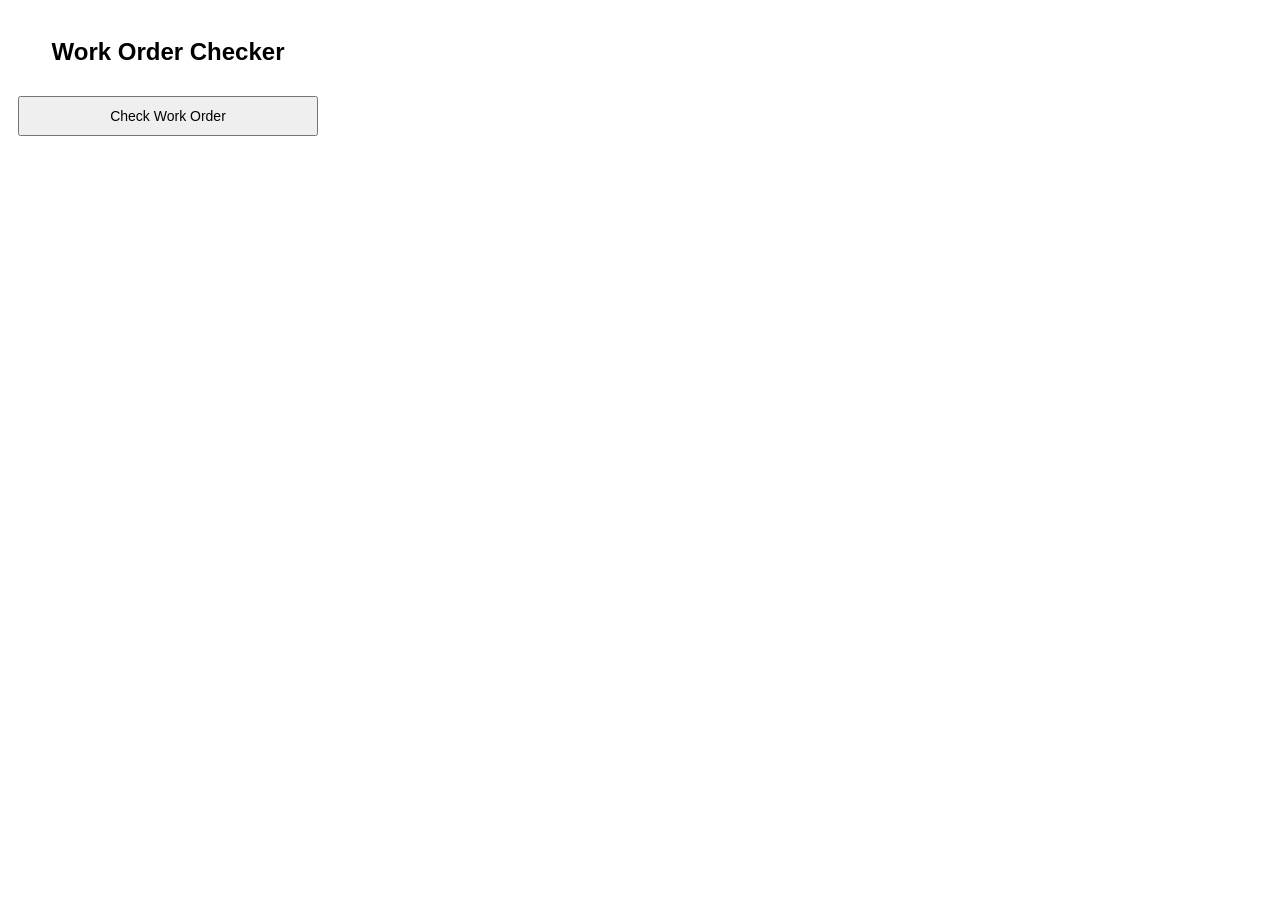
==== W.O Extension/popup.html @ cbaf8700 "Add files via upload" ====
<!DOCTYPE html>
<html lang="en">
<head>
  <meta charset="UTF-8">
  <title>Work Order Checker</title>
  <style>
    body { font-family: Arial, sans-serif; padding: 10px; width: 300px; }
    h2 { text-align: center; }
    ul { list-style: none; padding-left: 0; }
    li { margin: 5px 0; font-size: 14px; }
    .success { color: green; }
    .error { color: red; }
    button { width: 100%; padding: 10px; margin-top: 10px; font-size: 14px; }
    #spinner {
      display: none;
      margin: 10px auto;
      border: 4px solid #f3f3f3;
      border-top: 4px solid #3498db;
      border-radius: 50%;
      width: 24px;
      height: 24px;
      animation: spin 1s linear infinite;
    }
    @keyframes spin {
      0% { transform: rotate(0deg);}
      100% { transform: rotate(360deg);}
    }
  </style>
</head>
<body>
  <h2>Work Order Checker</h2>
  <div id="spinner"></div>
  <ul id="results"></ul>
  <button id="check">Check Work Order</button>

  <script src="popup.js"></script>
</body>
</html>
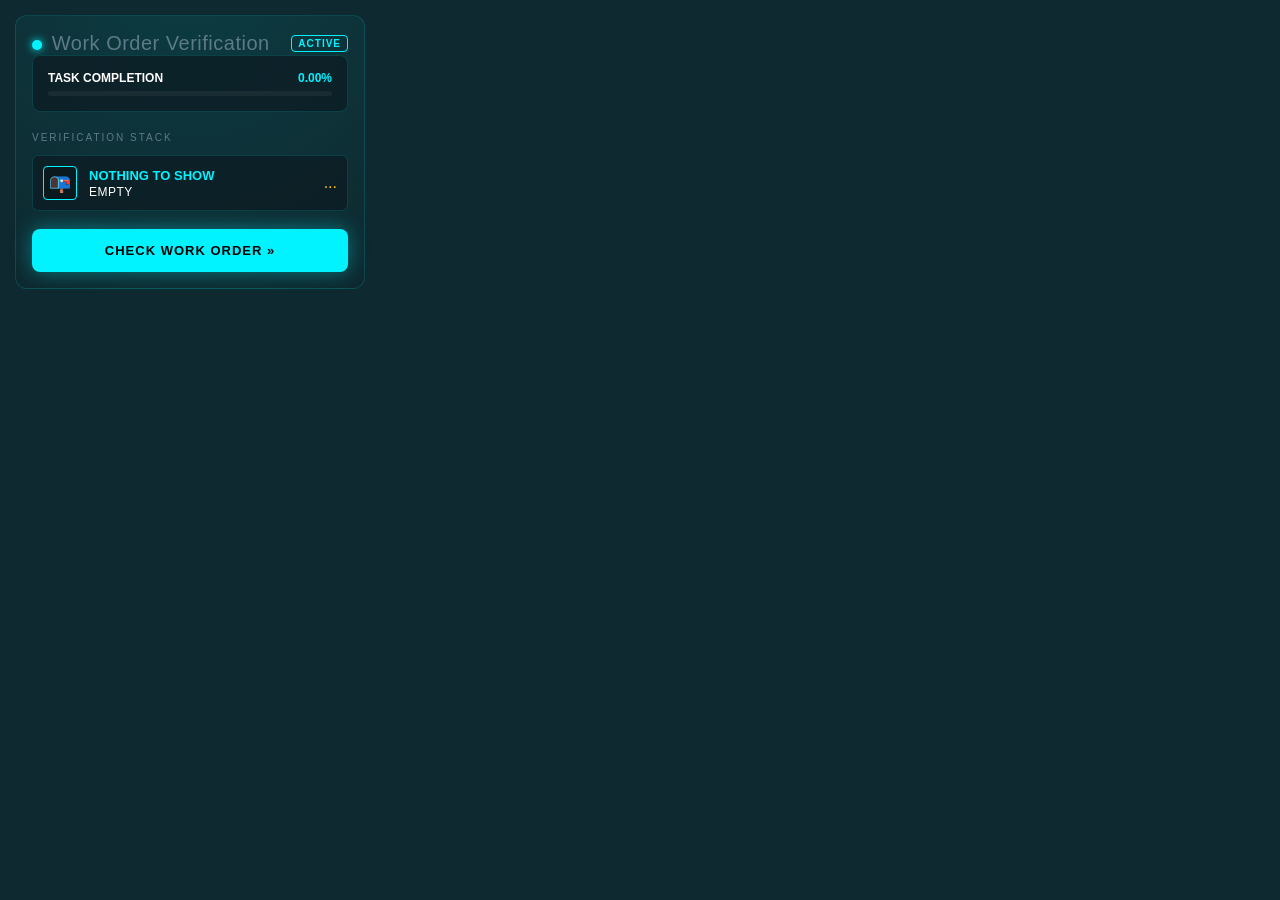
==== commit 3d37a6ee: "Add files via upload" ====
--- a/W.O Extension/popup.html
+++ b/W.O Extension/popup.html
@@ -1,38 +1,118 @@
+<!DOCTYPE html>
+<html lang="en">
+
+<head>
+  <meta charset="UTF-8">
+  <meta name="viewport" content="width=device-width, initial-scale=1.0">
+  <link rel="stylesheet" href="style.css">
+</head>
+
+<body>
+  <div class="hud-container">
+    <div class="header">
+      <div class="brand">
+        <span class="pulse-dot"></span> <h1>Work Order Verification</h1>      </div>
+      <div class="system-state">
+        <span class="active-tag">ACTIVE</span>
+      </div>
+    </div>
+
+
+
+    <div class="glass-card summary-card">
+      <div class="stat-row">
+        <span class="label">TASK COMPLETION</span>
+        <span class="value cyan-text">0.00%</span>
+      </div>
+      <div class="progress-track">
+        <div class="progress-fill cyan-glow" style="width: 0%"></div>
+      </div>
+    </div>
+
+    <div class="section-divider">VERIFICATION STACK</div>
+
+    <div id="results">
+      <div class="item-card">
+        <div class="icon-box cyan-border">
+          <div class="mini-icon" style="font-size: 18px; display: flex; align-items: center; justify-content: center;">
+        📭
+      </div>
+        </div>
+        <div class="item-info">
+          <span class="item-label cyan-text">NOTHING TO SHOW</span>
+          <span class="item-value">EMPTY</span>
+        </div>
+        <div class="status-icon yellow-text">...</div>
+      </div>
+
+    </div>
+
+    <button id="check" class="main-button">
+      CHECK WORK ORDER <span class="arrow">»</span>
+    </button>
+
+
+  </div>
+
+  <script src="popup.js"></script>
+</body>
+
+</html>
+
+
+
+
+
+
+<!-- 
 <!DOCTYPE html>
 <html lang="en">
 <head>
   <meta charset="UTF-8">
-  <title>Work Order Checker</title>
-  <style>
-    body { font-family: Arial, sans-serif; padding: 10px; width: 300px; }
-    h2 { text-align: center; }
-    ul { list-style: none; padding-left: 0; }
-    li { margin: 5px 0; font-size: 14px; }
-    .success { color: green; }
-    .error { color: red; }
-    button { width: 100%; padding: 10px; margin-top: 10px; font-size: 14px; }
-    #spinner {
-      display: none;
-      margin: 10px auto;
-      border: 4px solid #f3f3f3;
-      border-top: 4px solid #3498db;
-      border-radius: 50%;
-      width: 24px;
-      height: 24px;
-      animation: spin 1s linear infinite;
-    }
-    @keyframes spin {
-      0% { transform: rotate(0deg);}
-      100% { transform: rotate(360deg);}
-    }
-  </style>
+  <link rel="stylesheet" href="style.css">
 </head>
 <body>
-  <h2>Work Order Checker</h2>
-  <div id="spinner"></div>
-  <ul id="results"></ul>
-  <button id="check">Check Work Order</button>
+  <div class="hud-container">
+    <div class="header">
+      <div class="brand">
+        <span class="dot"></span> STITCH AI // HUD V3
+      </div>
+      <div class="status-tag">ACTIVE</div>
+    </div>
+
+    <h1>Work Verification</h1>
+
+    <div class="stats-section">
+      <div class="stat-row">
+        <span>TASK COMPLETION</span>
+        <span class="value cyan">82.00%</span>
+      </div>
+      <div class="progress-bar"><div class="fill cyan" style="width: 82%"></div></div>
+
+      <div class="stat-row">
+        <span>VERIFICATION ACCURACY</span>
+        <span class="value green">98.42%</span>
+      </div>
+      <div class="progress-bar"><div class="fill green" style="width: 98%"></div></div>
+    </div>
+
+    <div class="section-label">VERIFICATION STACK</div>
+    
+    <ul id="results">
+      <li class="loading-text">Awaiting Scan...</li>
+    </ul>
+
+    <div id="spinner"></div>
+
+    <button id="check">CHECK WORK ORDER <span>»</span></button>
+
+    <div class="footer">
+      LATENCY <br>
+      <span class="green">14ms - OPTIMAL</span>
+      <div class="decor-dots">...</div>
+    </div>
+  </div>
 
   <script src="popup.js"></script>
 </body>
-</html>
+</html> -->
--- a/W.O Extension/style.css
+++ b/W.O Extension/style.css
@@ -0,0 +1,275 @@
+:root {
+  --bg-dark: #081217;
+  --glass-bg: rgba(13, 27, 34, 0.7);
+  --card-border: rgba(0, 243, 255, 0.15);
+  --cyan: #00f3ff;
+  --green: #39ff14;
+  --yellow: #f1c40f;
+  --text-dim: #5c7a89;
+  --text-main: #ffffff;
+}
+
+body {
+  width: 350px;
+  /* background-color: var(--bg-dark); */
+  /* background-color: #1e2d49; */
+  background-color: #0e292f;
+  color: var(--text-main);
+  font-family: "Segoe UI", Tahoma, sans-serif;
+  margin: 0;
+  padding: 15px;
+  overflow: hidden;
+}
+
+.hud-container {
+  border: 1px solid var(--card-border);
+  border-radius: 12px;
+  padding: 16px;
+  background: radial-gradient(
+    circle at 50% -20%,
+    rgba(0, 243, 255, 0.1),
+    transparent
+  );
+}
+
+/* Header Section */
+.header {
+  display: flex;
+  justify-content: space-between;
+  align-items: center;
+  font-size: 10px;
+  letter-spacing: 1px;
+  color: var(--text-dim);
+}
+
+.pulse-dot {
+  height: 10px;
+  width: 10px;
+  background-color: var(--cyan);
+  border-radius: 50%;
+  display: inline-block;
+  margin-right: 6px;
+  box-shadow: 0 0 8px var(--cyan);
+}
+
+.active-tag {
+  color: var(--cyan);
+  border: 1px solid var(--cyan);
+  padding: 2px 6px;
+  border-radius: 4px;
+  font-weight: bold;
+}
+
+h1 {
+  font-size: 20px;
+  font-weight: 500;
+  margin: 15px 0;
+  letter-spacing: 0.5px;
+  display: inline;
+}
+
+/* Summary Card */
+.summary-card {
+  background: var(--glass-bg);
+  backdrop-filter: blur(10px);
+  border: 1px solid var(--card-border);
+  border-radius: 8px;
+  padding: 15px;
+  margin-bottom: 20px;
+}
+
+.stat-row {
+  display: flex;
+  justify-content: space-between;
+  font-size: 12px;
+  font-weight:700;
+  margin-bottom: 6px;
+}
+
+.progress-track {
+  height: 5px;
+  background: rgba(255, 255, 255, 0.05);
+  border-radius: 10px;
+  /* margin-bottom: 15px; */
+  overflow: hidden;
+}
+
+.progress-fill {
+  height: 100%;
+  border-radius: 10px;
+}
+.progress-fill {
+  /* This makes the color change smooth as the bar grows */
+  transition:
+    width 1.2s cubic-bezier(0.1, 0.7, 0.1, 1),
+    background 0.6s ease-in-out,
+    box-shadow 0.6s ease-in-out;
+}
+
+.cyan-glow {
+  background: var(--cyan);
+  box-shadow: 0 0 10px var(--cyan);
+}
+.green-glow {
+  background: var(--green);
+  box-shadow: 0 0 10px var(--green);
+}
+
+/* Verification Stack */
+.section-divider {
+  font-size: 10px;
+  color: var(--text-dim);
+  letter-spacing: 2px;
+  margin-bottom: 12px;
+}
+
+.item-card {
+  display: flex;
+  align-items: center;
+  background: var(--glass-bg);
+  border: 1px solid var(--card-border);
+  border-radius: 6px;
+  padding: 10px;
+  margin-bottom: 8px;
+  position: relative;
+}
+
+.icon-box {
+  width: 32px;
+  height: 32px;
+  display: flex;
+  align-items: center;
+  justify-content: center;
+  border-radius: 4px;
+  background: rgba(0, 0, 0, 0.2);
+  margin-right: 12px;
+}
+
+.item-info {
+  display: flex;
+  flex-direction: column;
+}
+.item-label {
+  font-size: 13px;
+  font-weight: bold;
+  margin-bottom: 2px;
+}
+.item-value {
+  font-size: 12px;
+  letter-spacing: 0.5px;
+}
+
+.status-icon {
+  margin-left: auto;
+  font-size: 16px;
+}
+
+/* Main Button */
+.main-button {
+  width: 100%;
+  background: var(--cyan);
+  color: #000;
+  border: none;
+  padding: 14px;
+  border-radius: 8px;
+  font-weight: bold;
+  font-size: 13px;
+  letter-spacing: 1px;
+  cursor: pointer;
+  margin-top: 10px;
+  box-shadow: 0 0 20px rgba(0, 243, 255, 0.4);
+  transition: all 0.2s ease;
+}
+
+.main-button:hover {
+  box-shadow: 0 0 30px rgba(0, 243, 255, 0.6);
+  transform: translateY(-1px);
+}
+
+/* Footer */
+.footer {
+  display: flex;
+  justify-content: space-between;
+  align-items: flex-end;
+  margin-top: 15px;
+  font-size: 10px;
+  color: var(--text-dim);
+}
+
+/* Utility Colors */
+.cyan-text {
+  color: var(--cyan);
+}
+.green-text {
+  color: var(--green);
+}
+.yellow-text {
+  color: var(--yellow);
+}
+.cyan-border {
+  border: 1px solid var(--cyan);
+}
+.yellow-border {
+  border: 1px solid var(--yellow);
+}
+
+.tint-cyan {
+  filter: invert(72%) sepia(93%) saturate(1966%) hue-rotate(143deg)
+    brightness(105%) contrast(106%);
+}
+
+.progress-fill {
+  height: 100%;
+  border-radius: 10px;
+  width: 0%; /* Initial state */
+  transition: width 1s cubic-bezier(0.4, 0, 0.2, 1); /* Smooth sliding animation */
+}
+
+.cyan-glow {
+  background: var(--cyan);
+  box-shadow: 0 0 12px var(--cyan);
+}
+
+.green-glow {
+  background: var(--green);
+  box-shadow: 0 0 12px var(--green);
+}
+
+/* ///////////////////////////////////////////////////////// */
+
+/* body {
+  width: 250px;
+  font-family: Arial, sans-serif;
+  padding: 10px;
+}
+
+h3 {
+  font-size: 16px;
+  margin-bottom: 10px;
+}
+
+button {
+  background-color: #007bff;
+  color: white;
+  border: none;
+  padding: 6px 10px;
+  border-radius: 5px;
+  cursor: pointer;
+}
+
+ul {
+  list-style: none;
+  padding: 0;
+}
+
+li {
+  margin-top: 5px;
+}
+
+.ok {
+  color: green;
+}
+
+.error {
+  color: red;
+} */
--- a/W.O Extension/style.css
+++ b/W.O Extension/style.css
@@ -0,0 +1,275 @@
+:root {
+  --bg-dark: #081217;
+  --glass-bg: rgba(13, 27, 34, 0.7);
+  --card-border: rgba(0, 243, 255, 0.15);
+  --cyan: #00f3ff;
+  --green: #39ff14;
+  --yellow: #f1c40f;
+  --text-dim: #5c7a89;
+  --text-main: #ffffff;
+}
+
+body {
+  width: 350px;
+  /* background-color: var(--bg-dark); */
+  /* background-color: #1e2d49; */
+  background-color: #0e292f;
+  color: var(--text-main);
+  font-family: "Segoe UI", Tahoma, sans-serif;
+  margin: 0;
+  padding: 15px;
+  overflow: hidden;
+}
+
+.hud-container {
+  border: 1px solid var(--card-border);
+  border-radius: 12px;
+  padding: 16px;
+  background: radial-gradient(
+    circle at 50% -20%,
+    rgba(0, 243, 255, 0.1),
+    transparent
+  );
+}
+
+/* Header Section */
+.header {
+  display: flex;
+  justify-content: space-between;
+  align-items: center;
+  font-size: 10px;
+  letter-spacing: 1px;
+  color: var(--text-dim);
+}
+
+.pulse-dot {
+  height: 10px;
+  width: 10px;
+  background-color: var(--cyan);
+  border-radius: 50%;
+  display: inline-block;
+  margin-right: 6px;
+  box-shadow: 0 0 8px var(--cyan);
+}
+
+.active-tag {
+  color: var(--cyan);
+  border: 1px solid var(--cyan);
+  padding: 2px 6px;
+  border-radius: 4px;
+  font-weight: bold;
+}
+
+h1 {
+  font-size: 20px;
+  font-weight: 500;
+  margin: 15px 0;
+  letter-spacing: 0.5px;
+  display: inline;
+}
+
+/* Summary Card */
+.summary-card {
+  background: var(--glass-bg);
+  backdrop-filter: blur(10px);
+  border: 1px solid var(--card-border);
+  border-radius: 8px;
+  padding: 15px;
+  margin-bottom: 20px;
+}
+
+.stat-row {
+  display: flex;
+  justify-content: space-between;
+  font-size: 12px;
+  font-weight:700;
+  margin-bottom: 6px;
+}
+
+.progress-track {
+  height: 5px;
+  background: rgba(255, 255, 255, 0.05);
+  border-radius: 10px;
+  /* margin-bottom: 15px; */
+  overflow: hidden;
+}
+
+.progress-fill {
+  height: 100%;
+  border-radius: 10px;
+}
+.progress-fill {
+  /* This makes the color change smooth as the bar grows */
+  transition:
+    width 1.2s cubic-bezier(0.1, 0.7, 0.1, 1),
+    background 0.6s ease-in-out,
+    box-shadow 0.6s ease-in-out;
+}
+
+.cyan-glow {
+  background: var(--cyan);
+  box-shadow: 0 0 10px var(--cyan);
+}
+.green-glow {
+  background: var(--green);
+  box-shadow: 0 0 10px var(--green);
+}
+
+/* Verification Stack */
+.section-divider {
+  font-size: 10px;
+  color: var(--text-dim);
+  letter-spacing: 2px;
+  margin-bottom: 12px;
+}
+
+.item-card {
+  display: flex;
+  align-items: center;
+  background: var(--glass-bg);
+  border: 1px solid var(--card-border);
+  border-radius: 6px;
+  padding: 10px;
+  margin-bottom: 8px;
+  position: relative;
+}
+
+.icon-box {
+  width: 32px;
+  height: 32px;
+  display: flex;
+  align-items: center;
+  justify-content: center;
+  border-radius: 4px;
+  background: rgba(0, 0, 0, 0.2);
+  margin-right: 12px;
+}
+
+.item-info {
+  display: flex;
+  flex-direction: column;
+}
+.item-label {
+  font-size: 13px;
+  font-weight: bold;
+  margin-bottom: 2px;
+}
+.item-value {
+  font-size: 12px;
+  letter-spacing: 0.5px;
+}
+
+.status-icon {
+  margin-left: auto;
+  font-size: 16px;
+}
+
+/* Main Button */
+.main-button {
+  width: 100%;
+  background: var(--cyan);
+  color: #000;
+  border: none;
+  padding: 14px;
+  border-radius: 8px;
+  font-weight: bold;
+  font-size: 13px;
+  letter-spacing: 1px;
+  cursor: pointer;
+  margin-top: 10px;
+  box-shadow: 0 0 20px rgba(0, 243, 255, 0.4);
+  transition: all 0.2s ease;
+}
+
+.main-button:hover {
+  box-shadow: 0 0 30px rgba(0, 243, 255, 0.6);
+  transform: translateY(-1px);
+}
+
+/* Footer */
+.footer {
+  display: flex;
+  justify-content: space-between;
+  align-items: flex-end;
+  margin-top: 15px;
+  font-size: 10px;
+  color: var(--text-dim);
+}
+
+/* Utility Colors */
+.cyan-text {
+  color: var(--cyan);
+}
+.green-text {
+  color: var(--green);
+}
+.yellow-text {
+  color: var(--yellow);
+}
+.cyan-border {
+  border: 1px solid var(--cyan);
+}
+.yellow-border {
+  border: 1px solid var(--yellow);
+}
+
+.tint-cyan {
+  filter: invert(72%) sepia(93%) saturate(1966%) hue-rotate(143deg)
+    brightness(105%) contrast(106%);
+}
+
+.progress-fill {
+  height: 100%;
+  border-radius: 10px;
+  width: 0%; /* Initial state */
+  transition: width 1s cubic-bezier(0.4, 0, 0.2, 1); /* Smooth sliding animation */
+}
+
+.cyan-glow {
+  background: var(--cyan);
+  box-shadow: 0 0 12px var(--cyan);
+}
+
+.green-glow {
+  background: var(--green);
+  box-shadow: 0 0 12px var(--green);
+}
+
+/* ///////////////////////////////////////////////////////// */
+
+/* body {
+  width: 250px;
+  font-family: Arial, sans-serif;
+  padding: 10px;
+}
+
+h3 {
+  font-size: 16px;
+  margin-bottom: 10px;
+}
+
+button {
+  background-color: #007bff;
+  color: white;
+  border: none;
+  padding: 6px 10px;
+  border-radius: 5px;
+  cursor: pointer;
+}
+
+ul {
+  list-style: none;
+  padding: 0;
+}
+
+li {
+  margin-top: 5px;
+}
+
+.ok {
+  color: green;
+}
+
+.error {
+  color: red;
+} */
